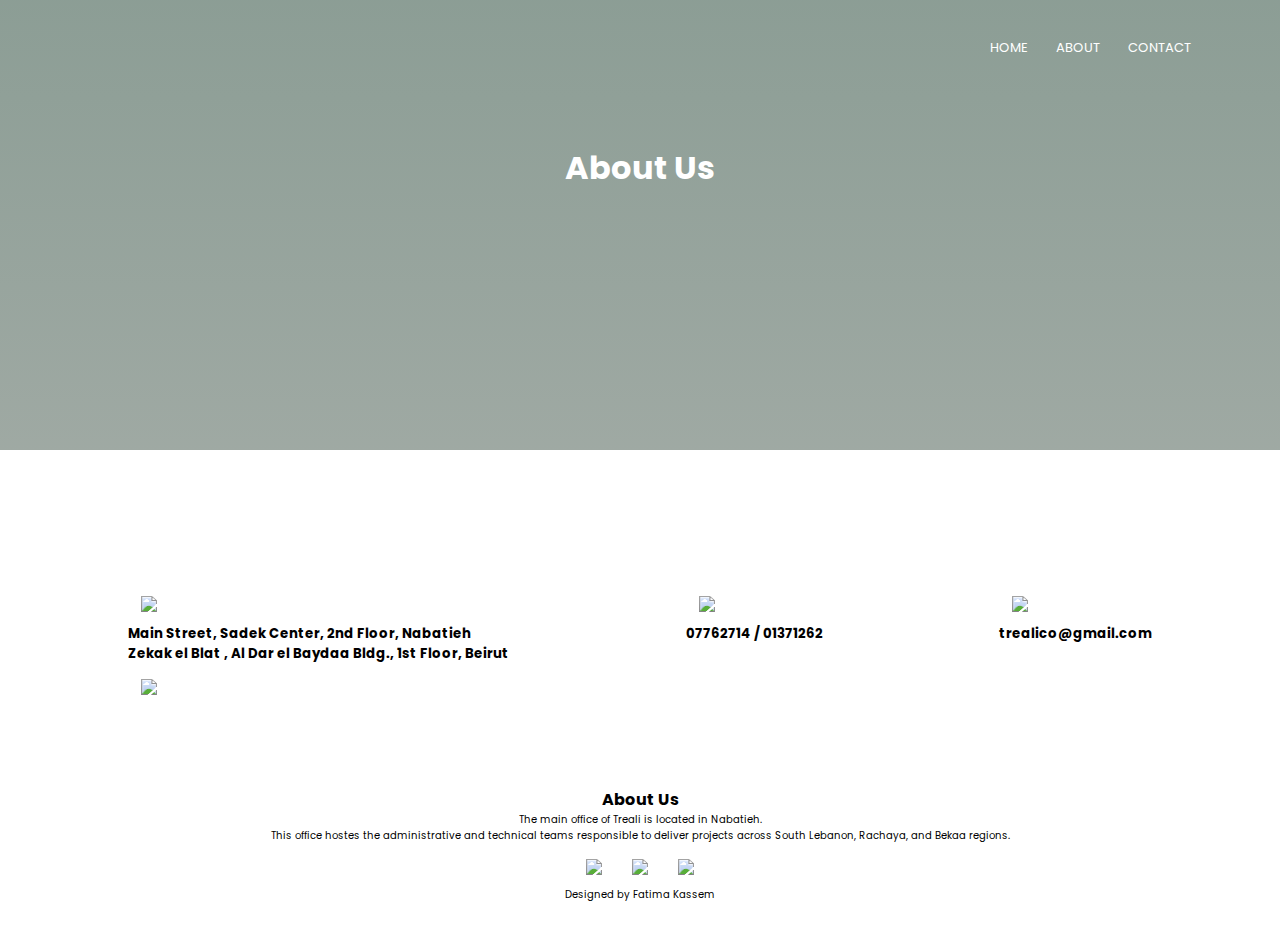
==== about.html @ b120804f "Add files via upload" ====
<!DOCTYPE html>
<html lang="en">
<head>
    <meta charset="UTF-8">
    <meta http-equiv="X-UA-Compatible" content="IE=edge">
    <meta name="viewport" content="width=device-width, initial-scale=1.0">
    <title>About us</title>
    <link rel="stylesheet" href="style.css">
    <link rel="preconnect" href="http://fonts.gstatic.com">
    <link href="http://fonts.googleapis.com/css2?family=Poppins:wght@100;200;300;400;600;700&display=wap" rel="stylesheet">
    <link rel="stylesheet" href="http://stackpath.bootstrapcdn.com/font-awesome/4.7.0/css/font-awesome.min.css">
</head>
<body>
    <section class="sub-header">
        <nav>
         
         <div class="links" id="Links">
         <div class="links">
            
             <ul>
                 <li><a href="index.html">HOME</a></li>
                 <li><a href="about.html">ABOUT</a></li>
                 <li><a href="contact.html">CONTACT</a></li>
             </ul>
         </div>
        
        </nav>
        <h1>About Us</h1>
     </section>


     <section class="about-us">
        <div class="row">
            <div><img src="images/home.jpg">
                 <span>
                    <h5>Main Street, Sadek Center, 2nd Floor, Nabatieh<br>Zekak el Blat , Al Dar el Baydaa Bldg., 1st Floor, Beirut</h5>
                 </span>
            </div>
            <div> 
                <img src="images/phone.jpg">
            <span>
                <h5>07762714 / 01371262</h5>
            </span>
            </div>
            <div>
                <img src="images/email.jpg">
                <span>
                    <h5>trealico@gmail.com</h5>
                    
                </span>
            </div>
               
                    
            </div>
            <div class="map">
                <img src="images/map.png">
            </div>
        </div>
     </section>








     <section class="footer">
        <h4>About Us</h4>
        <p>The main office of Treali is located in Nabatieh.<br>This office hostes the administrative and technical teams responsible to deliver projects across South Lebanon, Rachaya, and Bekaa regions.
    
        </p>
        <div class="icons">
            <img src="images/facebook.jpg">
            <img src="images/twitter.jpg">
            <img src="images/linkedin.jpg">
           
        </div>
        <div class="last">
        <p>Designed by Fatima Kassem</p></div>
    </section>
    
</body>
</html>
---- style.css ----
*{
    margin:0;
    padding:0;
    font-family: 'Poppins',sans-serif;
}
.header{
    min-height: 100vh;
    width:100%;
    background-image:linear-gradient(rgba(4, 9, 30, 0),rgba(4, 9, 30, 0)),url(images/backg5.jpg);
    background-position: center;
    background-size: cover;
    position:relative;
}
nav{
    display:flex;
    padding:2% 6%;
    justify-content: space-between;
    align-items: center;
   
}
nav img{
    width: 80px;

}
.nav-links{
    flex:1;
    text-align: right;
}
.nav-links ul li{
    list-style:none;
    display:inline-block;
    padding:8px 12px;
    position:relative;
}
.nav-links ul li a{
    color:#12121e;
    text-decoration: none;
    font-size: 13px;
}
.nav-links ul li::after{
    content:'';
    width:0%;
    height:2px;
    background: #729478b0;
    display:block;
    margin:auto;
}
.nav-links ul li:hover::after{
    width:100%;

}
.text-box{
    width:90%;
    color:#12121e;
    position:absolute;
    top:50%;
    left: 50%;
    transform: translate(-50%,-50%);
    text-align: center;
}
.text-box h1{
    font-size: 62px;
}
.text-box p{
    margin:10px 0 40px;
    font-size: 15px;
    color:#12121e;
}
.hero-btn{
    display:inline-block;
    text-decoration: none;
    color:#12121e;
    border:1px solid #12121e;
    padding:12px 34px;
    font-size: 13px;
    background: transparent;
    position: relative;
    cursor: pointer;
}
.hero-btn:hover{
    border:1px solid #729478b0;
    background: #729478b0;
    transition: 1s;
}

nav.fa{
    display:none;
}



.main-we-do{
    display: flex;
    justify-content: center;
    align-items: center;
    flex-wrap: wrap;
}
.inner-we-do{
    flex: 1 1 45rem;
    background-color: #5d6063b6;
}
.inner-we-do h1{
    color:rgb(20, 10, 54);
    font-size: 30px;
    align-items: center;
    justify-content: center;
}
.inner-we-do p{
    color:#fff;
    font-size: 1rem;
    padding: 1rem 0;
    margin-bottom: 25px;
    text-align: left;
}
.inner-we-do a{
    padding: 2rem 4rem;
    background:#a2c3ef;
    color:black;
    font-size: 1.5rem;
    border-radius: 15px;
}


.registration{
    width:80%;
    margin:auto;
    text-align: center;
    padding-top: 100px;
}
.registration h1{
    font-size: 36px;
    font-weight: 600;
    color:rgb(20, 10, 54);
}



.row{
    margin-top: 5%;
    display:flex;
    justify-content: space-between;
}
.registration_col{
    flex-basis: 31%;
    background: #71767aaf;
    border-radius: 10px;
    margin-bottom: 5%;
    padding:20px 12px;
    box-sizing: border-box;
    margin-right: 5%;
    transition:0.5s;
}
.registration_col p{
text-align: left;
font-weight: 600;
margin:10px 0;
color: #fff;
}
.registration_col:hover{
    box-shadow:0 0 20px 0px rgba(0,0,0,0.2);
}









.projects{
    width:80%;
    margin:auto;
    text-align: center;
    padding-top:50px;
}
.projects-col{
    flex-basis:32%;
    border-radius:10px;
    margin-bottom: 30px;
    position:relative;
    overflow:hidden;
    justify-content: space-between;
    margin-right:10px;
}
.projects-col img{
    width:100%;
    height: 100%;
    display: block;
}
.layer{
    background:transparent;
    height:100%;
    width:100%;
    position:absolute;
    top:0;
    left:0;
    transition:0.5s;
}
.layer:hover{
    background:rgba(86, 109, 95, 0.685);
}
.layer h3{
    width:100%;
    font-weight: 500;
    color:#fff;
    font-size: 20px;
    bottom:0;
    left:50%;
    transform: translateX(-50%);
    position:absolute;
    opacity:0;
    transition:0.5s;
}
.layer:hover h3{
    bottom:49%;
    opacity:1;
}
.btn{
    display:inline-block;
    text-decoration: none;
    color:rgb(36, 17, 71);
    border:1px solid rgb(36, 18, 65);
    padding:12px 34px;
    font-size: 13px;
    background: transparent;
    position: relative;
    cursor: pointer;
}
.btn:hover{
    border:1px solid #729478b0;
    background: #729478b0;
    transition: 1s;
}




.equipments{
    width:80%;
    margin:auto;
    text-align: center;
    padding-top:50px;
}
.equipments-col{
    flex-basis:31%;
    border-radius:10px;
    margin-bottom: 5%;
    text-align: left;
}
.equipments-col img{
    width:100%;
    height: 100%;
    display: block;
}
.equipments-col p{
    padding: 0;
}
.equipments-col h3{
    margin-top:16px;
    margin-bottom: 15px;
    text-align: center;
}


.cta{
    margin:100px auto;
    width:80%;
    background-image: linear-gradient(rgba(179, 192, 184, 0.683),rgba(110, 129, 114, 0.7)),url(images/back3.jpeg);
    background-position: center;
    background-size: cover;
    border-radius: 10px;
    text-align: center;
    padding: 100px 0;
}
.cta h1{
    color:#12121e;
    margin-bottom: 40px;
    padding:0;
}
@media(max-width:700px){
    .cta h1{
        font-size: 24px;
    }
}



  .footer{
width:100%;
text-align: center;
padding:30px 0;
  }
  .footer:h4{
    margin-bottom: 25px;
    margin-top: 20px;
    font-weight: 600;
  }
  .icons img{
    margin:0 13px;
    cursor: pointer;
    padding: 5px 0;
    size: 2%;
    width: 20px;
    margin-top: 10px;
  }
   .footer p{
    size: 10px;
    font-size: 10px;
  }
     .last img{
        margin:0 13px;
        cursor: pointer;
        padding: 5px 0;
        size: 2%;
        width: 20px;
        margin-top: 10px;
   
}



  .sub-header{
    height: 50vh;
    width:100%;
    background-image: linear-gradient(rgba(91, 116, 104, 0.7),rgba(95, 112, 102, 0.6)),url(images/back2.jpeg);
    background-position: center;
    background-size: cover;
    text-align: center;
    color: #fff;
  }
  .sub-header h1{
    margin-top: 50px;
  }
   
  .links{
    flex:1;
    text-align: right;
}
.links ul li{
    list-style:none;
    display:inline-block;
    padding:8px 12px;
    position:relative;
}
.links ul li a{
    color:#fff;
    text-decoration: none;
    font-size: 13px;
}
.links ul li::after{
    content:'';
    width:0%;
    height:2px;
    background: #729478b0;
    display:block;
    margin:auto;
}
.links ul li:hover::after{
    width:100%;

}


  .about-us{
    width:80%;
    margin:auto;
    padding-top: 80px;
    padding-bottom: 50px;
  }
  .about-col{
    flex-basis:48%;
    padding:30px 2px;
  }
  .about-col img{
    width:50%;
  }
  .about-col div{
    display: flex;
    align-items: center;
    margin-bottom: 40px;
  }
  .about-col div .fa{
    font-size: 28%;
    color:#1b1b8e;
    margin: 10px;
    margin-right: 30px;
  }
  .about-col div p{
    padding: 0;
  }
  .about-col div h5{
    font-size: 20px;
    margin-bottom: 5px;
    color: #555;
    font-weight: 400;
  }
  .about-us img{
    margin:0 13px;
    cursor: pointer;
    padding: 5px 0;
    size: 2%;
    width: 20px;
    margin-top: 10px;
  }
  .map img{
    width:50%;
  }




  .staff{
    width:80%;
    margin:auto;
    padding-top: 80px;
    padding-bottom: 50px;
  }
  .staff-col{
    flex-basis:48%;
    padding:30px 2px;
  }
  .staff-col img{
    width:100%;
  }



  .labor{
    width:80%;
    margin:auto;
    padding-top: 80px;
    padding-bottom: 50px;
  }
  .labor-col{
    flex-basis:48%;
    padding:30px 2px;
  }
  .labor-col img{
    width:100%;
  }





  .our-clients{
    padding: 3rem 7%;
    margin-bottom: 25px;
}
.our-clients h1{
    color: #12121e;
    font-size: 40px;
    text-align: center;
    margin-bottom: 25px;
}
.our-clients h1 span{
    color: var(--blue);
}

.main-client{
    display: flex;
    justify-content: center;
    align-items: center;
    gap: 15px;
    flex-wrap: wrap;
}
.inner-client{
    flex-basis: 20%;
    text-align: center;
}
.inner-client img{
width: 35%;
margin-top: 20px;
}


.contact-col{
    border:1px solid #ccc;
    margin:50 px 0;
    padding:10px 20px;
}
.contact-col h3{
    text-align: center;
    margin-top: 60px;
    margin-bottom: 20px;
}
.contact-col h5{
    text-align: center;
    margin-top: 20px;
    margin-bottom: 20px;
}
.contact-col input, .contact-col textarea, .contact-col button{
    width:100%;
    padding:10px;
    margin-bottom: 15px 0;
    outline:none;
    border:none;
    box-sizing: border-box;
    background: #f0f0f0;
}




@media only screen and (max-width: 600px) {
    div.inner-we-do{
      font-size: 30px;
    }
    div.registration_col{
        flex-wrap: wrap;
        width: 100%;
        display: block;
    }
    .row{
        flex-direction: column;
    }
  }
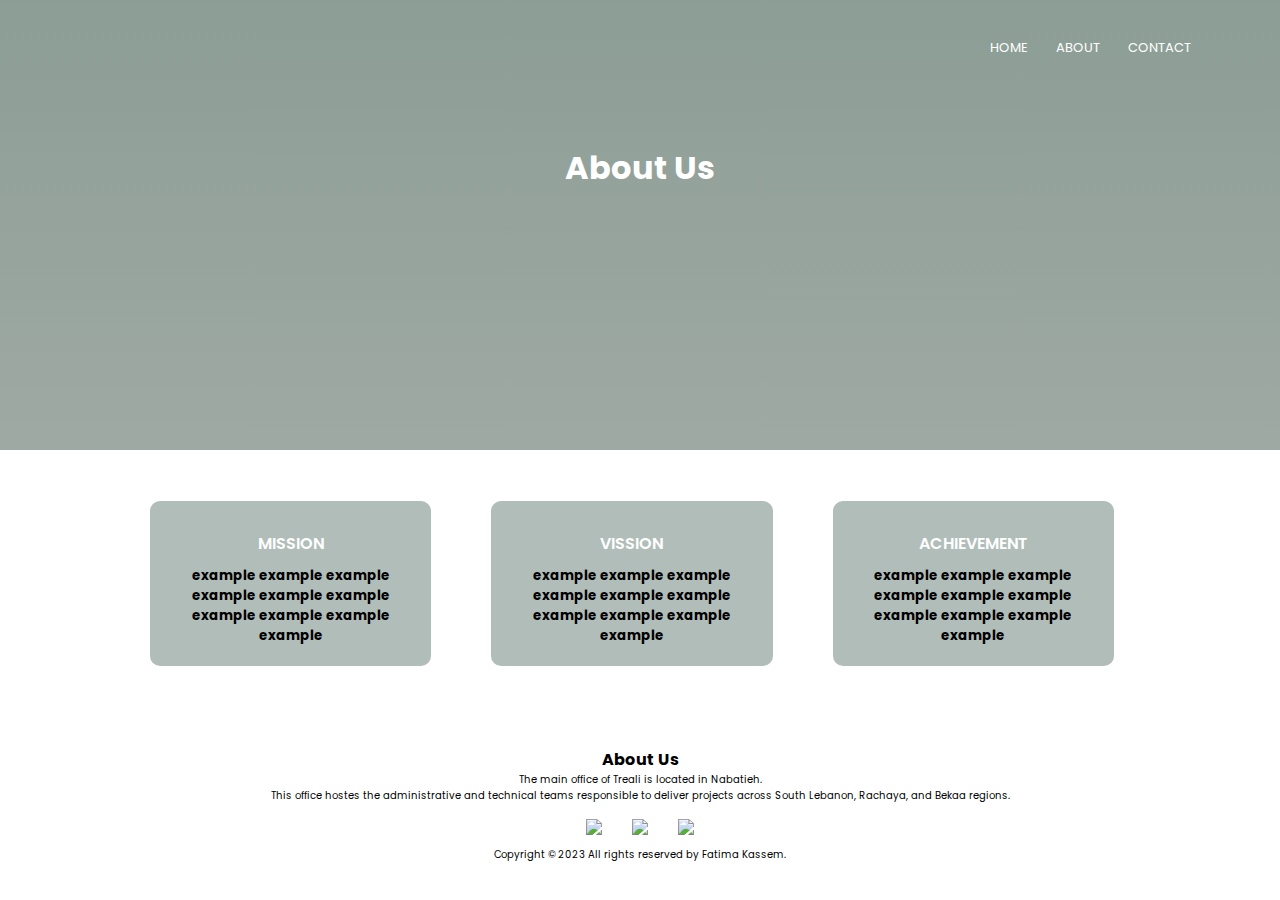
==== commit ba449d10: "Add files via upload" ====
--- a/about.html
+++ b/about.html
@@ -29,35 +29,29 @@
      </section>
 
 
-     <section class="about-us">
+
+
+     <section class="about">
+        
+    
         <div class="row">
-            <div><img src="images/home.jpg">
-                 <span>
-                    <h5>Main Street, Sadek Center, 2nd Floor, Nabatieh<br>Zekak el Blat , Al Dar el Baydaa Bldg., 1st Floor, Beirut</h5>
-                 </span>
+            <div class="about_col">
+               <p>MISSION<br></p>
+               <h5>example example example example example example example example example example</h5>
             </div>
-            <div> 
-                <img src="images/phone.jpg">
-            <span>
-                <h5>07762714 / 01371262</h5>
-            </span>
-            </div>
-            <div>
-                <img src="images/email.jpg">
-                <span>
-                    <h5>trealico@gmail.com</h5>
-                    
-                </span>
-            </div>
-               
-                    
-            </div>
-            <div class="map">
-                <img src="images/map.png">
-            </div>
+            <div class="about_col">
+                <p>VISSION<br></p>
+                <h5>example example example example example example example example example example</h5>
+             </div>
+             <div class="about_col">
+                <p>ACHIEVEMENT<br></p>
+                <h5>example example example example example example example example example example</h5>
+             </div>
+            
         </div>
-     </section>
+    </section>
 
+     
 
 
 
@@ -77,7 +71,7 @@
            
         </div>
         <div class="last">
-        <p>Designed by Fatima Kassem</p></div>
+            <p>Copyright &copy; 2023 All rights reserved by Fatima Kassem.</p></div></div>
     </section>
     
 </body>
--- a/style.css
+++ b/style.css
@@ -97,7 +97,7 @@
 }
 .inner-we-do{
     flex: 1 1 45rem;
-    background-color: #5d6063b6;
+    background-color: #687a7191;
 }
 .inner-we-do h1{
     color:rgb(20, 10, 54);
@@ -142,7 +142,7 @@
 }
 .registration_col{
     flex-basis: 31%;
-    background: #71767aaf;
+    background: #687a7191;
     border-radius: 10px;
     margin-bottom: 5%;
     padding:20px 12px;
@@ -157,7 +157,7 @@
 color: #fff;
 }
 .registration_col:hover{
-    box-shadow:0 0 20px 0px rgba(0,0,0,0.2);
+    box-shadow:0 0 20px 0px rgba(0, 0, 0, 0.338);
 }
 
 
@@ -247,6 +247,9 @@
     border-radius:10px;
     margin-bottom: 5%;
     text-align: left;
+    justify-content: space-between;
+    margin-right: 10px;
+    margin-left: 10px;
 }
 .equipments-col img{
     width:100%;
@@ -362,50 +365,47 @@
 }
 
 
-  .about-us{
-    width:80%;
-    margin:auto;
-    padding-top: 80px;
-    padding-bottom: 50px;
-  }
-  .about-col{
-    flex-basis:48%;
-    padding:30px 2px;
-  }
-  .about-col img{
-    width:50%;
-  }
-  .about-col div{
-    display: flex;
-    align-items: center;
-    margin-bottom: 40px;
-  }
-  .about-col div .fa{
-    font-size: 28%;
-    color:#1b1b8e;
-    margin: 10px;
-    margin-right: 30px;
-  }
-  .about-col div p{
-    padding: 0;
-  }
-  .about-col div h5{
-    font-size: 20px;
-    margin-bottom: 5px;
-    color: #555;
-    font-weight: 400;
-  }
-  .about-us img{
-    margin:0 13px;
-    cursor: pointer;
-    padding: 5px 0;
-    size: 2%;
-    width: 20px;
-    margin-top: 10px;
-  }
-  .map img{
-    width:50%;
-  }
+.about{
+    width:80%;
+    margin:auto;
+    text-align: center;
+    padding-top: 100px;
+}
+.about h1{
+    font-size: 36px;
+    font-weight: 600;
+    color:rgb(20, 10, 54);
+}
+
+
+
+.row{
+    margin-top: 5%;
+    display:flex;
+    justify-content: space-between;
+}
+.about_col{
+    text-align: center;
+    flex-basis: 31%;
+    background: #69817885;
+    border-radius: 10px;
+    margin-bottom: 5%;
+    padding:20px 12px;
+    box-sizing: border-box;
+    margin-left: 150px;
+    transition:0.5s;
+    margin-right: -90px
+}
+
+.about_col p{
+text-align: center;
+font-weight: 600;
+margin:10px 0;
+color: #fff;
+}
+.about_col:hover{
+    box-shadow:0 0 20px 0px rgba(0, 0, 0, 0.425);
+}
 
 
 
@@ -499,7 +499,30 @@
     box-sizing: border-box;
     background: #f0f0f0;
 }
-
+.about{
+padding: 0;
+margin: 0;
+}
+.about-1{
+    margin: 30px;
+    padding: 5px;
+}
+.about-1 h1{
+    text-align: center;
+    padding: 3px;
+    color: #fff;
+}
+.about-item{
+    margin-bottom: 20px;
+    margin-top: 20px;
+    background-color: #fff;
+    padding: 80px,30px;
+    box-shadow: 0 0 9px rgba(0,0,0.6);
+}
+.about-item i{
+    font-size: 43px;
+    margin: 0;
+}
 
 
 
@@ -514,5 +537,33 @@
     }
     .row{
         flex-direction: column;
-    }
-  }+        flex-wrap: wrap;
+    }
+    .about_col{
+        text-align: center;
+        margin: auto;
+        margin-bottom: 10%;
+        padding:20px 12px;
+        box-sizing: border-box;
+        margin-left: 80px;
+        margin-right: -30px;
+    }
+    
+    .projects-col img{
+        width: 100%;
+        height: 50%;
+        
+    }
+    .projects-col{
+        width: 50%;
+        height: 50%;
+        align-items: center;
+        margin-left: 80px;
+        margin-right: -30px;
+    }
+    .inner-we-do p{
+        font-size: 15px;
+    }
+    
+  }
+
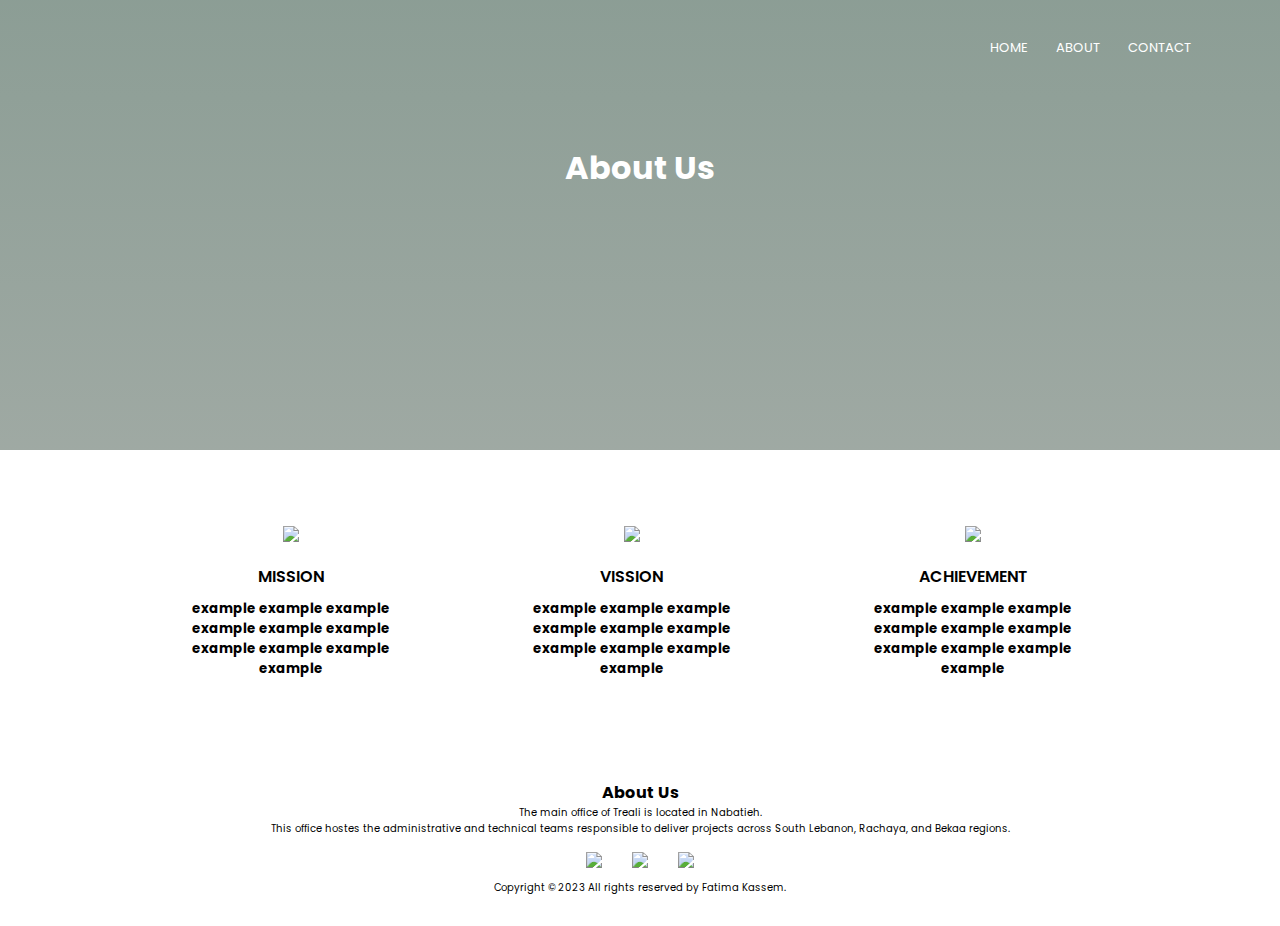
==== commit 86900559: "Add files via upload" ====
--- a/about.html
+++ b/about.html
@@ -36,14 +36,17 @@
     
         <div class="row">
             <div class="about_col">
+                <img src="images/pencil.png">
                <p>MISSION<br></p>
                <h5>example example example example example example example example example example</h5>
             </div>
             <div class="about_col">
+                <img src="images/globe.png">
                 <p>VISSION<br></p>
                 <h5>example example example example example example example example example example</h5>
              </div>
              <div class="about_col">
+                <img src="images/book.png">
                 <p>ACHIEVEMENT<br></p>
                 <h5>example example example example example example example example example example</h5>
              </div>
--- a/style.css
+++ b/style.css
@@ -173,6 +173,7 @@
     margin:auto;
     text-align: center;
     padding-top:50px;
+    flex-wrap: wrap;
 }
 .projects-col{
     flex-basis:32%;
@@ -182,6 +183,12 @@
     overflow:hidden;
     justify-content: space-between;
     margin-right:10px;
+
+     display: flex;
+    
+    align-items: center;
+    gap: 10px;
+    flex-wrap: wrap;
 }
 .projects-col img{
     width:100%;
@@ -387,7 +394,7 @@
 .about_col{
     text-align: center;
     flex-basis: 31%;
-    background: #69817885;
+    background: #fff;
     border-radius: 10px;
     margin-bottom: 5%;
     padding:20px 12px;
@@ -401,10 +408,18 @@
 text-align: center;
 font-weight: 600;
 margin:10px 0;
-color: #fff;
+color: black;
+}
+.about_col img{
+    margin:0 13px;
+    cursor: pointer;
+    padding: 5px 0;
+    size: 3%;
+    width: 20px;
+   
 }
 .about_col:hover{
-    box-shadow:0 0 20px 0px rgba(0, 0, 0, 0.425);
+    box-shadow:0 0 20px 0px rgba(106, 136, 115, 0.507);
 }
 
 
@@ -450,9 +465,13 @@
 }
 .our-clients h1{
     color: #12121e;
-    font-size: 40px;
+    font-size: 30px;
     text-align: center;
     margin-bottom: 25px;
+}
+.our-clients h5{
+    text-align: center;
+   
 }
 .our-clients h1 span{
     color: var(--blue);
@@ -546,7 +565,7 @@
         padding:20px 12px;
         box-sizing: border-box;
         margin-left: 80px;
-        margin-right: -30px;
+        
     }
     
     .projects-col img{
@@ -564,6 +583,109 @@
     .inner-we-do p{
         font-size: 15px;
     }
+    .inner-equip{
+   flex-basis:30%;
+    }
+    .inner-equip img{
+    width:100%;
+    height: 100%;
     
-  }
-
+}
+  }
+
+
+
+
+  .our-equips{
+    padding: 3rem 7%;
+    margin-bottom: 25px;
+    margin-top: 25px;
+    flex-basis:20%;
+}
+.our-equips h1{
+    color: #12121e;
+    font-size: 30px;
+    text-align: center;
+    margin-bottom: 25px;
+}
+.our-equips h1 span{
+    color: var(--blue);
+}
+.our-equips h5{
+    text-align: center;
+}
+
+.main-equip{
+    display: flex;
+    justify-content: center;
+    align-items: center;
+    flex-wrap: wrap;
+}
+.inner-equip{
+   flex-basis:30%;
+    border-radius:5px;
+    text-align: left;
+    justify-content: space-between;
+    
+}
+.inner-equip img{
+    width:80%;
+    height: 100%;
+    display: block;
+    margin-top: 20px;
+}
+
+
+
+
+
+
+.services{
+    width:70%;
+    height: 50%;
+    margin:auto;
+    text-align: center;
+    padding-top: 100px;
+}
+.our-services h1{
+    font-size: 36px;
+    font-weight: 600;
+    color:rgb(20, 10, 54);
+}
+
+
+
+.row{
+    margin-top: 5%;
+    display:flex;
+    justify-content: space-between;
+}
+.services_col{
+    text-align: center;
+    flex-basis: 31%;
+    background: #fff;
+    border-radius: 10px;
+    margin-bottom: 5%;
+    padding:20px 12px;
+    box-sizing: border-box;
+    transition:0.5s;
+    
+}
+
+.services_col p{
+text-align: center;
+font-weight: 600;
+margin:10px 0;
+color: black;
+}
+.services_col img{
+    margin:0 13px;
+    cursor: pointer;
+    padding: 5px 0;
+    size: 10%;
+    width: 35px;
+    
+}
+.services_col:hover{
+    box-shadow:0 0 20px 0px rgba(0, 0, 0, 0.425);
+}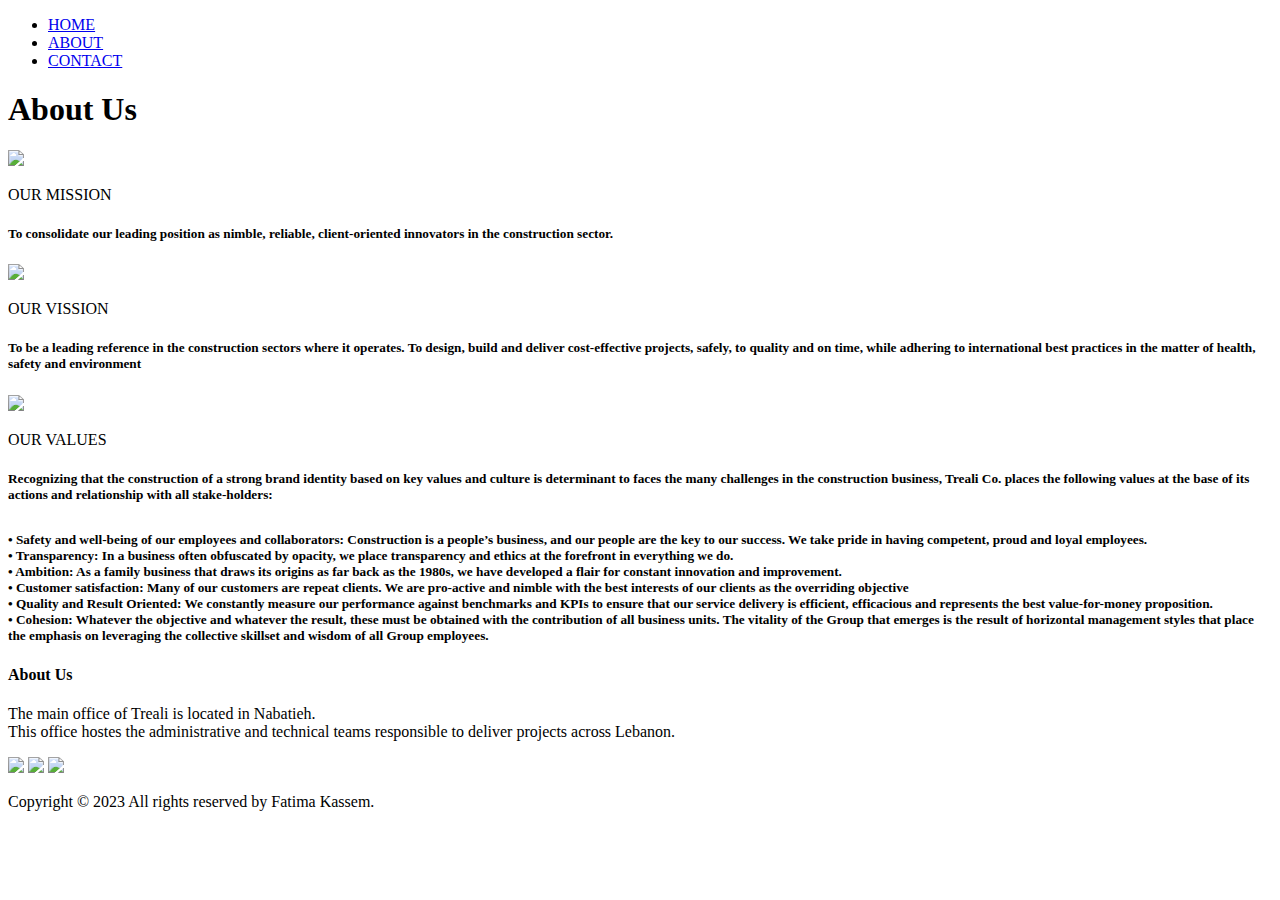
==== commit ae8df02d: "Update about.html" ====
--- a/about.html
+++ b/about.html
@@ -1,6 +1,16 @@
 <!DOCTYPE html>
 <html lang="en">
 <head>
+    <!-- Google Tag Manager -->
+<script>(function(w,d,s,l,i){w[l]=w[l]||[];w[l].push({'gtm.start':
+new Date().getTime(),event:'gtm.js'});var f=d.getElementsByTagName(s)[0],
+j=d.createElement(s),dl=l!='dataLayer'?'&l='+l:'';j.async=true;j.src=
+'https://www.googletagmanager.com/gtm.js?id='+i+dl;f.parentNode.insertBefore(j,f);
+})(window,document,'script','dataLayer','GTM-MXPBJ6B');</script>
+<!-- End Google Tag Manager -->
+
+
+
     <meta charset="UTF-8">
     <meta http-equiv="X-UA-Compatible" content="IE=edge">
     <meta name="viewport" content="width=device-width, initial-scale=1.0">
@@ -11,6 +21,10 @@
     <link rel="stylesheet" href="http://stackpath.bootstrapcdn.com/font-awesome/4.7.0/css/font-awesome.min.css">
 </head>
 <body>
+    <!-- Google Tag Manager (noscript) -->
+<noscript><iframe src="https://www.googletagmanager.com/ns.html?id=GTM-MXPBJ6B"
+height="0" width="0" style="display:none;visibility:hidden"></iframe></noscript>
+<!-- End Google Tag Manager (noscript) -->
     <section class="sub-header">
         <nav>
          
@@ -34,22 +48,32 @@
      <section class="about">
         
     
-        <div class="row">
+        
             <div class="about_col">
                 <img src="images/pencil.png">
-               <p>MISSION<br></p>
-               <h5>example example example example example example example example example example</h5>
+               <p>OUR MISSION<br></p>
+               <div class="txt"><h5>To consolidate our leading position as nimble, reliable, client-oriented innovators in the construction sector.
+                </h5></div>
             </div>
             <div class="about_col">
                 <img src="images/globe.png">
-                <p>VISSION<br></p>
-                <h5>example example example example example example example example example example</h5>
+                <p>OUR VISSION<br></p>
+                <div class="txt"><h5>To be a leading reference in the construction sectors where it operates.
+                    To design, build and deliver cost-effective projects, safely, to quality and on time, while adhering to international best practices in the matter of health, safety and environment
+                    </h5></div>
              </div>
              <div class="about_col">
                 <img src="images/book.png">
-                <p>ACHIEVEMENT<br></p>
-                <h5>example example example example example example example example example example</h5>
-             </div>
+                <p>OUR VALUES<br></p>
+                <div class="txt"><h5><p>Recognizing that the construction of a strong brand identity based on key values and culture is determinant to faces the many challenges in the construction business, Treali Co. places the following values at the base of its actions and relationship with all stake-holders:</p><br>
+                    •	<span>Safety and well-being of our employees and collaborators:</span> Construction is a people’s business, and our people are the key to our success. We take pride in having competent, proud and loyal employees.<br>
+                    •	<span>Transparency:</span> In a business often obfuscated by opacity, we place transparency and ethics at the forefront in everything we do.<br>
+                    •	<span>Ambition:</span> As a family business that draws its origins as far back as the 1980s, we have developed a flair for constant innovation and improvement.<br>
+                    •	<span>Customer satisfaction:</span> Many of our customers are repeat clients. We are pro-active and nimble with the best interests of our clients as the overriding objective<br>
+                    •	<span>Quality and Result Oriented:</span> We constantly measure our performance against benchmarks and KPIs to ensure that our service delivery is efficient, efficacious and represents the best value-for-money proposition.<br>
+                    •	<span>Cohesion:</span> Whatever the objective and whatever the result, these must be obtained with the contribution of all business units. The vitality of the Group that emerges is the result of horizontal management styles that place the emphasis on leveraging the collective skillset and wisdom of all Group employees.<br>
+                    </h5></div>
+             
             
         </div>
     </section>
@@ -64,7 +88,7 @@
 
      <section class="footer">
         <h4>About Us</h4>
-        <p>The main office of Treali is located in Nabatieh.<br>This office hostes the administrative and technical teams responsible to deliver projects across South Lebanon, Rachaya, and Bekaa regions.
+        <p>The main office of Treali is located in Nabatieh.<br>This office hostes the administrative and technical teams responsible to deliver projects across Lebanon.
     
         </p>
         <div class="icons">
@@ -78,4 +102,4 @@
     </section>
     
 </body>
-</html>+</html>
